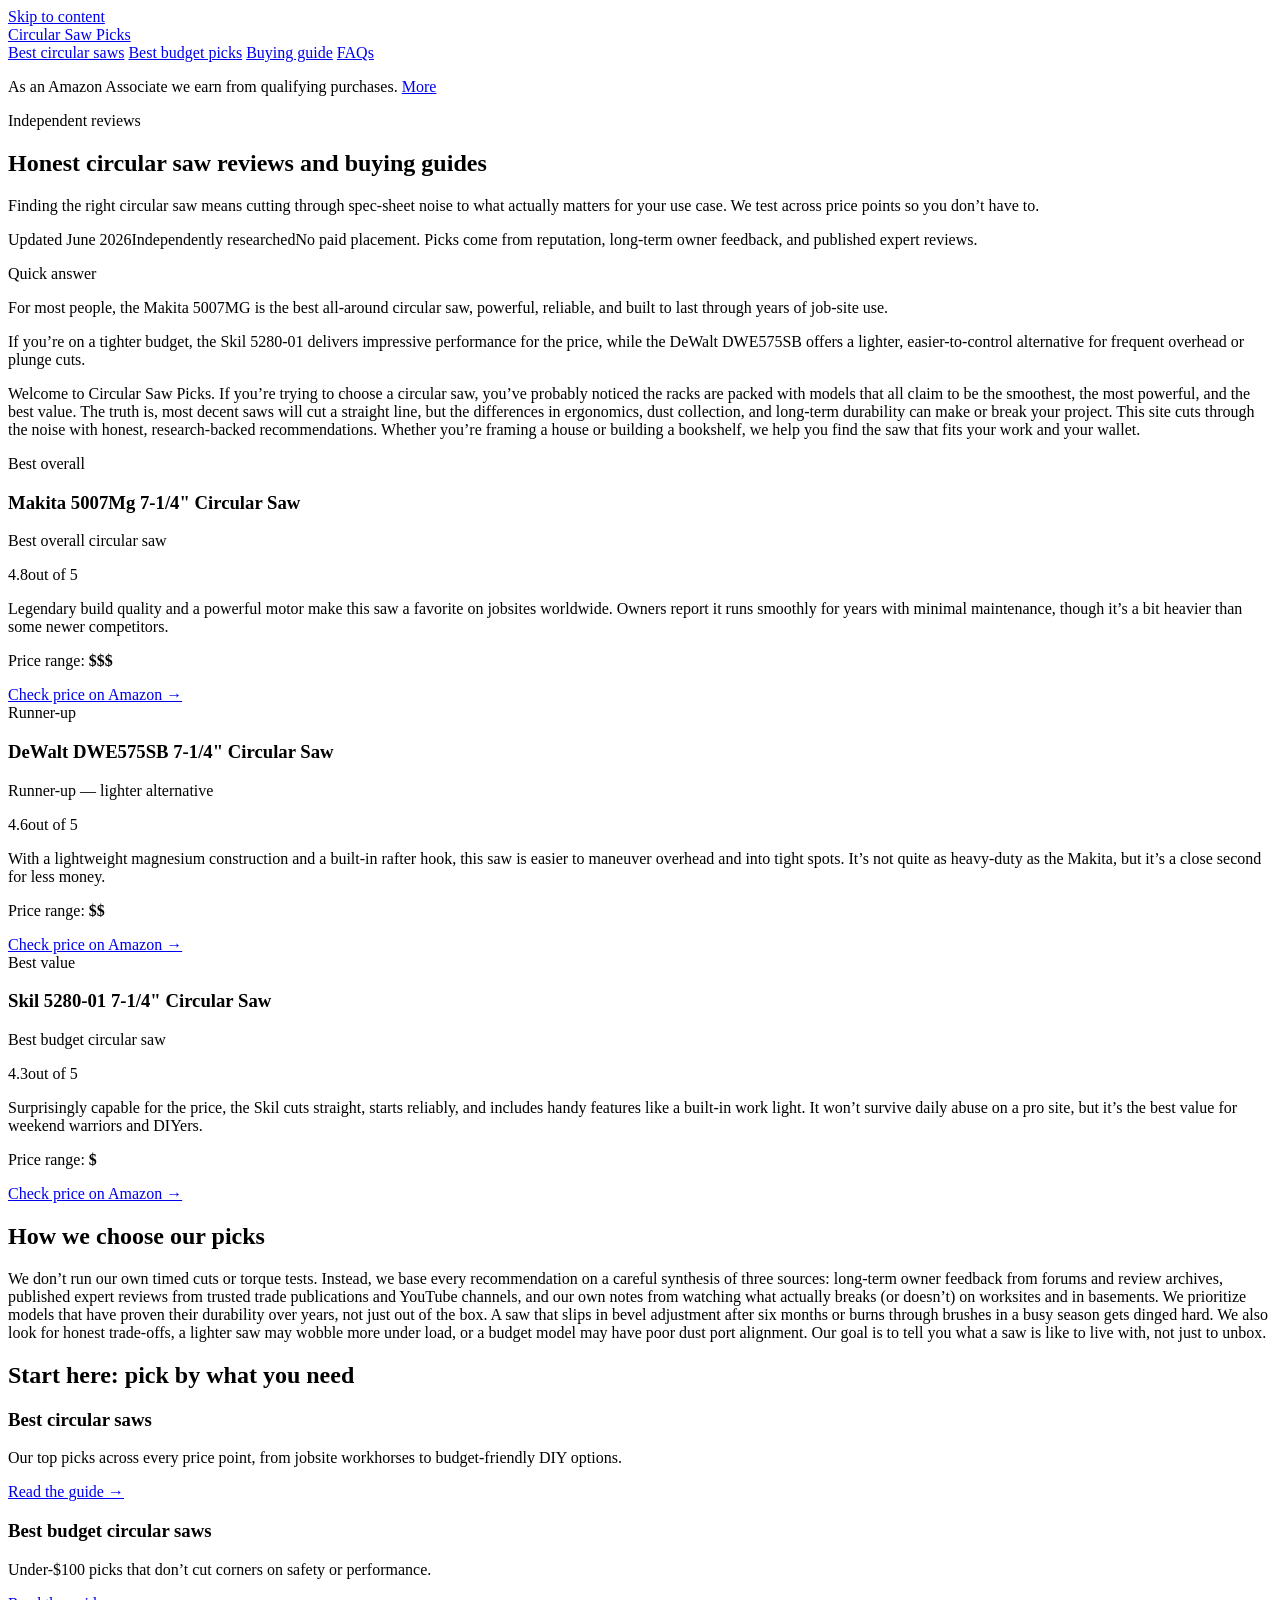
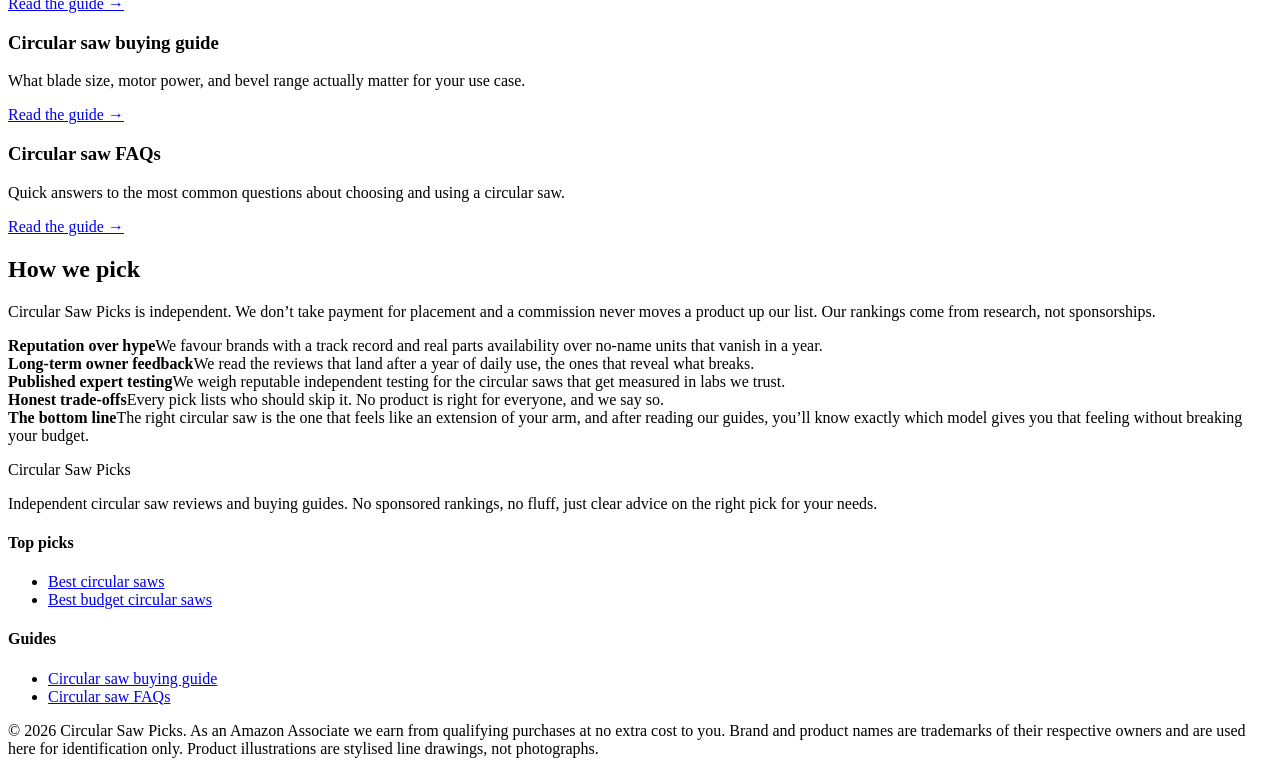
==== index.html @ 76725487 "Rebuild with gold-standard generator: fix /<repo>/ link prefix, add SEO + GEO + JSON-LD" ====
<!DOCTYPE html>
<html lang="en">
<head>
  <meta charset="UTF-8">
  <meta name="viewport" content="width=device-width, initial-scale=1">
  <title>Circular saw reviews and buying guides | Circular Saw Picks</title>
  <meta name="description" content="Independent circular saw reviews and buying guides. No sponsored rankings — just clear advice on the right pick for your needs.">
  <link rel="canonical" href="https://lee-fuhr.github.io/circular-saw-picks/">
  <meta name="robots" content="index, follow, max-image-preview:large">
  <meta property="og:type" content="website">
  <meta property="og:site_name" content="Circular Saw Picks">
  <meta property="og:title" content="Circular saw reviews and buying guides | Circular Saw Picks">
  <meta property="og:description" content="Independent circular saw reviews and buying guides. No sponsored rankings — just clear advice on the right pick for your needs.">
  <meta property="og:url" content="https://lee-fuhr.github.io/circular-saw-picks/">
  <meta name="twitter:card" content="summary_large_image">
  <meta name="twitter:title" content="Circular saw reviews and buying guides | Circular Saw Picks">
  <meta name="twitter:description" content="Independent circular saw reviews and buying guides. No sponsored rankings — just clear advice on the right pick for your needs.">
  <link rel="stylesheet" href="/circular-saw-picks/css/style.css">
  <script defer data-domain="lee-fuhr.github.io/circular-saw-picks" src="https://plausible.io/js/script.js"></script>
<script type="application/ld+json">
{
  "@context": "https://schema.org",
  "@graph": [
    {
      "@type": "WebSite",
      "@id": "https://lee-fuhr.github.io/circular-saw-picks/#website",
      "url": "https://lee-fuhr.github.io/circular-saw-picks/",
      "name": "Circular Saw Picks",
      "publisher": {
        "@type": "Organization",
        "name": "Circular Saw Picks"
      }
    },
    {
      "@type": "BreadcrumbList",
      "itemListElement": [
        {
          "@type": "ListItem",
          "position": 1,
          "name": "Home",
          "item": "https://lee-fuhr.github.io/circular-saw-picks/"
        }
      ]
    },
    {
      "@type": "Product",
      "name": "Makita 5007Mg 7-1/4\" Circular Saw",
      "description": "",
      "review": {
        "@type": "Review",
        "reviewBody": "",
        "author": {
          "@type": "Organization",
          "name": "Circular Saw Picks"
        },
        "reviewRating": {
          "@type": "Rating",
          "ratingValue": 4.7,
          "bestRating": 5,
          "worstRating": 1
        }
      },
      "offers": {
        "@type": "Offer",
        "url": "https://www.amazon.com/s?k=Makita+5007Mg+7-1%2F4%22+Circular+Saw&tag=leefuhrpicks-20",
        "availability": "https://schema.org/InStock",
        "priceCurrency": "USD"
      },
      "brand": {
        "@type": "Brand",
        "name": "Makita"
      }
    },
    {
      "@type": "Product",
      "name": "DeWalt DWE575SB 7-1/4\" Circular Saw",
      "description": "",
      "review": {
        "@type": "Review",
        "reviewBody": "",
        "author": {
          "@type": "Organization",
          "name": "Circular Saw Picks"
        },
        "reviewRating": {
          "@type": "Rating",
          "ratingValue": 4.7,
          "bestRating": 5,
          "worstRating": 1
        }
      },
      "offers": {
        "@type": "Offer",
        "url": "https://www.amazon.com/s?k=DeWalt+DWE575SB+7-1%2F4%22+Circular+Saw&tag=leefuhrpicks-20",
        "availability": "https://schema.org/InStock",
        "priceCurrency": "USD"
      },
      "brand": {
        "@type": "Brand",
        "name": "DeWalt"
      }
    },
    {
      "@type": "Product",
      "name": "Skil 5280-01 7-1/4\" Circular Saw",
      "description": "",
      "review": {
        "@type": "Review",
        "reviewBody": "",
        "author": {
          "@type": "Organization",
          "name": "Circular Saw Picks"
        },
        "reviewRating": {
          "@type": "Rating",
          "ratingValue": 4.5,
          "bestRating": 5,
          "worstRating": 1
        }
      },
      "offers": {
        "@type": "Offer",
        "url": "https://www.amazon.com/s?k=Skil+5280-01+7-1%2F4%22+Circular+Saw&tag=leefuhrpicks-20",
        "availability": "https://schema.org/InStock",
        "priceCurrency": "USD"
      },
      "brand": {
        "@type": "Brand",
        "name": "Skil"
      }
    },
    {
      "@type": "WebPage",
      "@id": "https://lee-fuhr.github.io/circular-saw-picks/#webpage",
      "url": "https://lee-fuhr.github.io/circular-saw-picks/",
      "name": "Circular saw reviews and buying guides",
      "description": "Independent circular saw reviews and buying guides. No sponsored rankings — just clear advice on the right pick for your needs.",
      "isPartOf": {
        "@id": "https://lee-fuhr.github.io/circular-saw-picks/#website"
      }
    }
  ]
}
</script>
</head>
<body>
  <a class="skip-link" href="#main">Skip to content</a>
  <header>
    <div class="container">
      <a class="brand" href="/circular-saw-picks/">Circular Saw <span class="dot">Picks</span></a>
      <nav>
      <a href="/circular-saw-picks/best-circular-saws/">Best circular saws</a>
      <a href="/circular-saw-picks/best-budget-circular-saws/">Best budget picks</a>
      <a href="/circular-saw-picks/circular-saw-buying-guide/">Buying guide</a>
      <a href="/circular-saw-picks/circular-saw-faqs/">FAQs</a>
      </nav>
    </div>
  </header>
  <main id="main">
    <div class="container">
      <p class="affiliate-note">As an Amazon Associate we earn from qualifying purchases. <a href="#site-footer">More</a></p>
      <article>

<div class="hero">
    <div class="container">
      <div class="hero-copy">
        <span class="eyebrow">Independent reviews</span>
        <h1>Honest circular saw reviews and buying guides</h1>
        <p>Finding the right circular saw means cutting through spec-sheet noise to what actually matters for your use case. We test across price points so you don’t have to.</p>
      </div>
      
    </div>
  </div>

<p class="updated"><span class="pill live">Updated June 2026</span><span class="pill">Independently researched</span><span>No paid placement. Picks come from reputation, long-term owner feedback, and published expert reviews.</span></p>

<div class="tldr"><span class="tldr-label">Quick answer</span>
<p>For most people, the Makita 5007MG is the best all-around circular saw, powerful, reliable, and built to last through years of job-site use.</p>
<p>If you’re on a tighter budget, the Skil 5280-01 delivers impressive performance for the price, while the DeWalt DWE575SB offers a lighter, easier-to-control alternative for frequent overhead or plunge cuts.</p>
</div>

<p>Welcome to Circular Saw Picks. If you’re trying to choose a circular saw, you’ve probably noticed the racks are packed with models that all claim to be the smoothest, the most powerful, and the best value. The truth is, most decent saws will cut a straight line, but the differences in ergonomics, dust collection, and long-term durability can make or break your project. This site cuts through the noise with honest, research-backed recommendations. Whether you’re framing a house or building a bookshelf, we help you find the saw that fits your work and your wallet.</p>

<div class="picks">
  <div class="pick is-top">
    <span class="ribbon best">Best overall</span>
    
    <div class="pick-body">
    <h3>Makita 5007Mg 7-1/4&quot; Circular Saw</h3>
    <p class="pick-sub">Best overall circular saw</p>
    <span class="stars"><span class="num">4.8</span><span class="bar"><span style="width:96%"></span></span><span>out of 5</span></span>
    <p class="blurb">Legendary build quality and a powerful motor make this saw a favorite on jobsites worldwide. Owners report it runs smoothly for years with minimal maintenance, though it’s a bit heavier than some newer competitors.</p>
    <p class="price-range">Price range: <b>$$$</b></p>
    <a class="btn-amazon full" href="https://www.amazon.com/s?k=Makita+5007Mg+7-1%2F4%22+Circular+Saw&tag=leefuhrpicks-20" rel="nofollow sponsored noopener" target="_blank">Check price on Amazon &rarr;</a>
    </div>
  </div>
  <div class="pick">
    <span class="ribbon runner">Runner-up</span>
    
    <div class="pick-body">
    <h3>DeWalt DWE575SB 7-1/4&quot; Circular Saw</h3>
    <p class="pick-sub">Runner-up — lighter alternative</p>
    <span class="stars"><span class="num">4.6</span><span class="bar"><span style="width:92%"></span></span><span>out of 5</span></span>
    <p class="blurb">With a lightweight magnesium construction and a built-in rafter hook, this saw is easier to maneuver overhead and into tight spots. It’s not quite as heavy-duty as the Makita, but it’s a close second for less money.</p>
    <p class="price-range">Price range: <b>$$</b></p>
    <a class="btn-amazon full" href="https://www.amazon.com/s?k=DeWalt+DWE575SB+7-1%2F4%22+Circular+Saw&tag=leefuhrpicks-20" rel="nofollow sponsored noopener" target="_blank">Check price on Amazon &rarr;</a>
    </div>
  </div>
  <div class="pick">
    <span class="ribbon value">Best value</span>
    
    <div class="pick-body">
    <h3>Skil 5280-01 7-1/4&quot; Circular Saw</h3>
    <p class="pick-sub">Best budget circular saw</p>
    <span class="stars"><span class="num">4.3</span><span class="bar"><span style="width:86%"></span></span><span>out of 5</span></span>
    <p class="blurb">Surprisingly capable for the price, the Skil cuts straight, starts reliably, and includes handy features like a built-in work light. It won’t survive daily abuse on a pro site, but it’s the best value for weekend warriors and DIYers.</p>
    <p class="price-range">Price range: <b>$</b></p>
    <a class="btn-amazon full" href="https://www.amazon.com/s?k=Skil+5280-01+7-1%2F4%22+Circular+Saw&tag=leefuhrpicks-20" rel="nofollow sponsored noopener" target="_blank">Check price on Amazon &rarr;</a>
    </div>
  </div>
</div>

<h2>How we choose our picks</h2>

<p>We don’t run our own timed cuts or torque tests. Instead, we base every recommendation on a careful synthesis of three sources: long-term owner feedback from forums and review archives, published expert reviews from trusted trade publications and YouTube channels, and our own notes from watching what actually breaks (or doesn’t) on worksites and in basements. We prioritize models that have proven their durability over years, not just out of the box. A saw that slips in bevel adjustment after six months or burns through brushes in a busy season gets dinged hard. We also look for honest trade-offs, a lighter saw may wobble more under load, or a budget model may have poor dust port alignment. Our goal is to tell you what a saw is like to live with, not just to unbox.</p>

<h2>Start here: pick by what you need</h2>

<div class="page-grid">
<div class="page-card"><div class="card-body"><h3>Best circular saws</h3><p>Our top picks across every price point, from jobsite workhorses to budget-friendly DIY options.</p><a class="read-more" href="/circular-saw-picks/best-circular-saws/">Read the guide &rarr;</a></div></div>
<div class="page-card"><div class="card-body"><h3>Best budget circular saws</h3><p>Under-$100 picks that don’t cut corners on safety or performance.</p><a class="read-more" href="/circular-saw-picks/best-budget-circular-saws/">Read the guide &rarr;</a></div></div>
<div class="page-card"><div class="card-body"><h3>Circular saw buying guide</h3><p>What blade size, motor power, and bevel range actually matter for your use case.</p><a class="read-more" href="/circular-saw-picks/circular-saw-buying-guide/">Read the guide &rarr;</a></div></div>
<div class="page-card"><div class="card-body"><h3>Circular saw FAQs</h3><p>Quick answers to the most common questions about choosing and using a circular saw.</p><a class="read-more" href="/circular-saw-picks/circular-saw-faqs/">Read the guide &rarr;</a></div></div>
</div>

<div class="trust">
<h2>How we pick</h2>
<p>Circular Saw Picks is independent. We don’t take payment for placement and a commission never moves a product up our list. Our rankings come from research, not sponsorships.</p>
<div class="trust-grid">
  <div><b>Reputation over hype</b>We favour brands with a track record and real parts availability over no-name units that vanish in a year.</div>
  <div><b>Long-term owner feedback</b>We read the reviews that land after a year of daily use, the ones that reveal what breaks.</div>
  <div><b>Published expert testing</b>We weigh reputable independent testing for the circular saws that get measured in labs we trust.</div>
  <div><b>Honest trade-offs</b>Every pick lists who should skip it. No product is right for everyone, and we say so.</div>
</div>
</div>

<div class="callout callout-tip"><strong>The bottom line</strong>The right circular saw is the one that feels like an extension of your arm, and after reading our guides, you’ll know exactly which model gives you that feeling without breaking your budget.</div>
      </article>
    </div>
  </main>
<footer id="site-footer">
    <div class="container">
      <div class="footer-grid">
        <div>
          <p class="brand-mark">Circular Saw <span class="dot">Picks</span></p>
          <p>Independent circular saw reviews and buying guides. No sponsored rankings, no fluff, just clear advice on the right pick for your needs.</p>
        </div>
        <div>
          <h4>Top picks</h4>
          <ul>
      <li><a href="/circular-saw-picks/best-circular-saws/">Best circular saws</a></li>
      <li><a href="/circular-saw-picks/best-budget-circular-saws/">Best budget circular saws</a></li>
          </ul>
        </div>
        <div>
          <h4>Guides</h4>
          <ul>
      <li><a href="/circular-saw-picks/circular-saw-buying-guide/">Circular saw buying guide</a></li>
      <li><a href="/circular-saw-picks/circular-saw-faqs/">Circular saw FAQs</a></li>
          </ul>
        </div>
      </div>
      <div class="footer-bottom">
        <p>&copy; 2026 Circular Saw Picks. As an Amazon Associate we earn from qualifying purchases at no extra cost to you. Brand and product names are trademarks of their respective owners and are used here for identification only. Product illustrations are stylised line drawings, not photographs.</p>
      </div>
    </div>
  </footer>
</body>
</html>
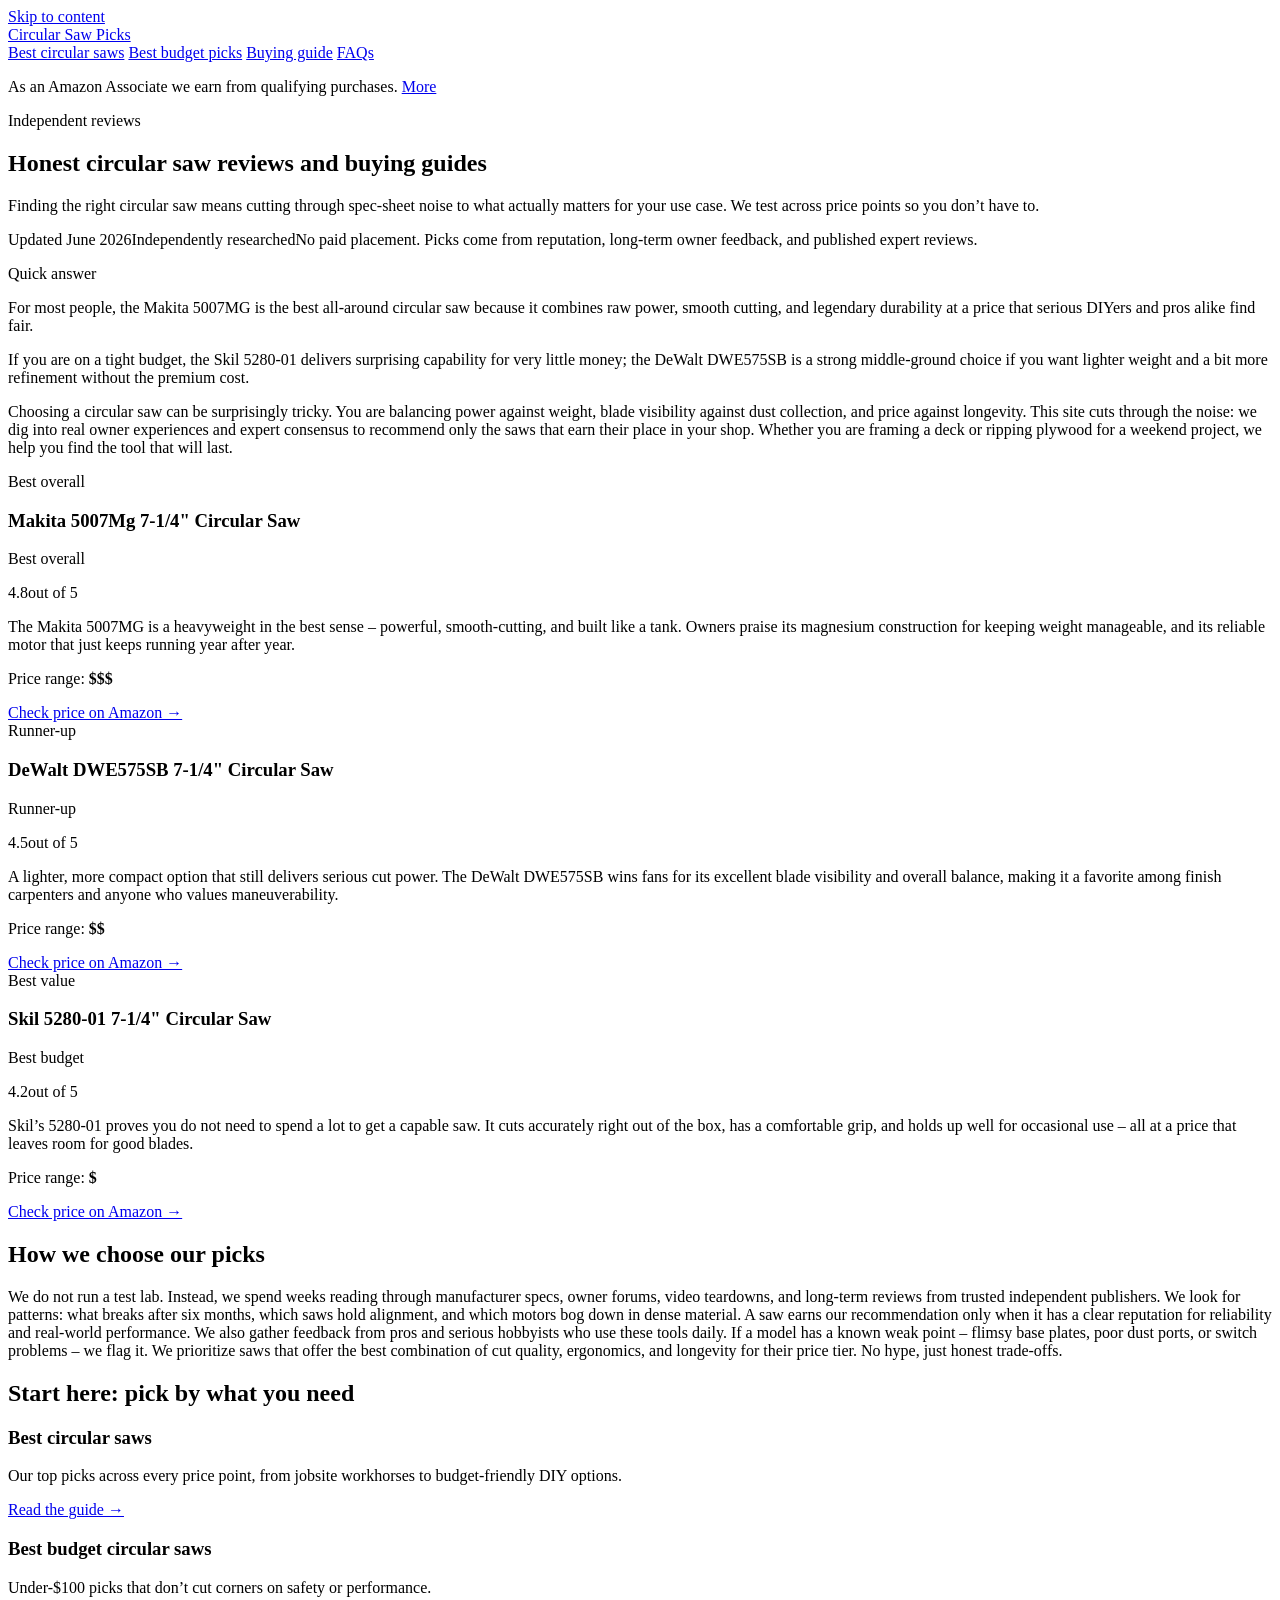
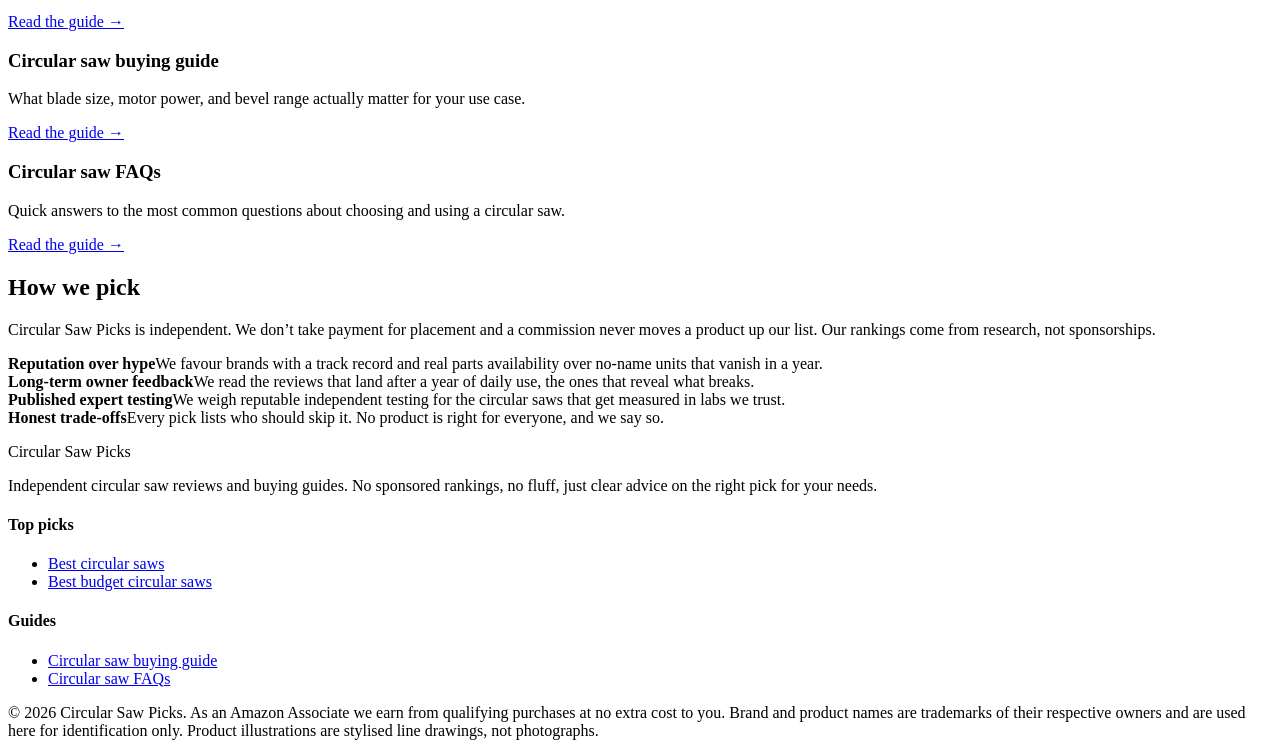
==== commit 5e4e0fb8: "Rebuild with gold-standard generator: fix /<repo>/ link prefix, add SEO + GEO + JSON-LD" ====
--- a/index.html
+++ b/index.html
@@ -5,26 +5,31 @@
   <meta name="viewport" content="width=device-width, initial-scale=1">
   <title>Circular saw reviews and buying guides | Circular Saw Picks</title>
   <meta name="description" content="Independent circular saw reviews and buying guides. No sponsored rankings — just clear advice on the right pick for your needs.">
-  <link rel="canonical" href="https://lee-fuhr.github.io/circular-saw-picks/">
+  <link rel="canonical" href="https://reviews.leefuhr.com/circular-saw-picks/">
   <meta name="robots" content="index, follow, max-image-preview:large">
   <meta property="og:type" content="website">
   <meta property="og:site_name" content="Circular Saw Picks">
   <meta property="og:title" content="Circular saw reviews and buying guides | Circular Saw Picks">
   <meta property="og:description" content="Independent circular saw reviews and buying guides. No sponsored rankings — just clear advice on the right pick for your needs.">
-  <meta property="og:url" content="https://lee-fuhr.github.io/circular-saw-picks/">
+  <meta property="og:url" content="https://reviews.leefuhr.com/circular-saw-picks/">
   <meta name="twitter:card" content="summary_large_image">
   <meta name="twitter:title" content="Circular saw reviews and buying guides | Circular Saw Picks">
   <meta name="twitter:description" content="Independent circular saw reviews and buying guides. No sponsored rankings — just clear advice on the right pick for your needs.">
   <link rel="stylesheet" href="/circular-saw-picks/css/style.css">
-  <script defer data-domain="lee-fuhr.github.io/circular-saw-picks" src="https://plausible.io/js/script.js"></script>
+  <!-- Privacy-friendly analytics by Plausible -->
+  <script async src="https://plausible.io/js/pa-WDFREd4dFJLeDJ6v-WRFj.js"></script>
+  <script>
+    window.plausible=window.plausible||function(){(plausible.q=plausible.q||[]).push(arguments)},plausible.init=plausible.init||function(i){plausible.o=i||{}};
+    plausible.init()
+  </script>
 <script type="application/ld+json">
 {
   "@context": "https://schema.org",
   "@graph": [
     {
       "@type": "WebSite",
-      "@id": "https://lee-fuhr.github.io/circular-saw-picks/#website",
-      "url": "https://lee-fuhr.github.io/circular-saw-picks/",
+      "@id": "https://reviews.leefuhr.com/circular-saw-picks/#website",
+      "url": "https://reviews.leefuhr.com/circular-saw-picks/",
       "name": "Circular Saw Picks",
       "publisher": {
         "@type": "Organization",
@@ -38,7 +43,7 @@
           "@type": "ListItem",
           "position": 1,
           "name": "Home",
-          "item": "https://lee-fuhr.github.io/circular-saw-picks/"
+          "item": "https://reviews.leefuhr.com/circular-saw-picks/"
         }
       ]
     },
@@ -131,12 +136,12 @@
     },
     {
       "@type": "WebPage",
-      "@id": "https://lee-fuhr.github.io/circular-saw-picks/#webpage",
-      "url": "https://lee-fuhr.github.io/circular-saw-picks/",
+      "@id": "https://reviews.leefuhr.com/circular-saw-picks/#webpage",
+      "url": "https://reviews.leefuhr.com/circular-saw-picks/",
       "name": "Circular saw reviews and buying guides",
       "description": "Independent circular saw reviews and buying guides. No sponsored rankings — just clear advice on the right pick for your needs.",
       "isPartOf": {
-        "@id": "https://lee-fuhr.github.io/circular-saw-picks/#website"
+        "@id": "https://reviews.leefuhr.com/circular-saw-picks/#website"
       }
     }
   ]
@@ -175,11 +180,11 @@
 <p class="updated"><span class="pill live">Updated June 2026</span><span class="pill">Independently researched</span><span>No paid placement. Picks come from reputation, long-term owner feedback, and published expert reviews.</span></p>
 
 <div class="tldr"><span class="tldr-label">Quick answer</span>
-<p>For most people, the Makita 5007MG is the best all-around circular saw, powerful, reliable, and built to last through years of job-site use.</p>
-<p>If you’re on a tighter budget, the Skil 5280-01 delivers impressive performance for the price, while the DeWalt DWE575SB offers a lighter, easier-to-control alternative for frequent overhead or plunge cuts.</p>
-</div>
-
-<p>Welcome to Circular Saw Picks. If you’re trying to choose a circular saw, you’ve probably noticed the racks are packed with models that all claim to be the smoothest, the most powerful, and the best value. The truth is, most decent saws will cut a straight line, but the differences in ergonomics, dust collection, and long-term durability can make or break your project. This site cuts through the noise with honest, research-backed recommendations. Whether you’re framing a house or building a bookshelf, we help you find the saw that fits your work and your wallet.</p>
+<p>For most people, the Makita 5007MG is the best all-around circular saw because it combines raw power, smooth cutting, and legendary durability at a price that serious DIYers and pros alike find fair.</p>
+<p>If you are on a tight budget, the Skil 5280-01 delivers surprising capability for very little money; the DeWalt DWE575SB is a strong middle-ground choice if you want lighter weight and a bit more refinement without the premium cost.</p>
+</div>
+
+<p>Choosing a circular saw can be surprisingly tricky. You are balancing power against weight, blade visibility against dust collection, and price against longevity. This site cuts through the noise: we dig into real owner experiences and expert consensus to recommend only the saws that earn their place in your shop. Whether you are framing a deck or ripping plywood for a weekend project, we help you find the tool that will last.</p>
 
 <div class="picks">
   <div class="pick is-top">
@@ -187,9 +192,9 @@
     
     <div class="pick-body">
     <h3>Makita 5007Mg 7-1/4&quot; Circular Saw</h3>
-    <p class="pick-sub">Best overall circular saw</p>
+    <p class="pick-sub">Best overall</p>
     <span class="stars"><span class="num">4.8</span><span class="bar"><span style="width:96%"></span></span><span>out of 5</span></span>
-    <p class="blurb">Legendary build quality and a powerful motor make this saw a favorite on jobsites worldwide. Owners report it runs smoothly for years with minimal maintenance, though it’s a bit heavier than some newer competitors.</p>
+    <p class="blurb">The Makita 5007MG is a heavyweight in the best sense – powerful, smooth-cutting, and built like a tank. Owners praise its magnesium construction for keeping weight manageable, and its reliable motor that just keeps running year after year.</p>
     <p class="price-range">Price range: <b>$$$</b></p>
     <a class="btn-amazon full" href="https://www.amazon.com/s?k=Makita+5007Mg+7-1%2F4%22+Circular+Saw&tag=leefuhrpicks-20" rel="nofollow sponsored noopener" target="_blank">Check price on Amazon &rarr;</a>
     </div>
@@ -199,9 +204,9 @@
     
     <div class="pick-body">
     <h3>DeWalt DWE575SB 7-1/4&quot; Circular Saw</h3>
-    <p class="pick-sub">Runner-up — lighter alternative</p>
-    <span class="stars"><span class="num">4.6</span><span class="bar"><span style="width:92%"></span></span><span>out of 5</span></span>
-    <p class="blurb">With a lightweight magnesium construction and a built-in rafter hook, this saw is easier to maneuver overhead and into tight spots. It’s not quite as heavy-duty as the Makita, but it’s a close second for less money.</p>
+    <p class="pick-sub">Runner-up</p>
+    <span class="stars"><span class="num">4.5</span><span class="bar"><span style="width:90%"></span></span><span>out of 5</span></span>
+    <p class="blurb">A lighter, more compact option that still delivers serious cut power. The DeWalt DWE575SB wins fans for its excellent blade visibility and overall balance, making it a favorite among finish carpenters and anyone who values maneuverability.</p>
     <p class="price-range">Price range: <b>$$</b></p>
     <a class="btn-amazon full" href="https://www.amazon.com/s?k=DeWalt+DWE575SB+7-1%2F4%22+Circular+Saw&tag=leefuhrpicks-20" rel="nofollow sponsored noopener" target="_blank">Check price on Amazon &rarr;</a>
     </div>
@@ -211,9 +216,9 @@
     
     <div class="pick-body">
     <h3>Skil 5280-01 7-1/4&quot; Circular Saw</h3>
-    <p class="pick-sub">Best budget circular saw</p>
-    <span class="stars"><span class="num">4.3</span><span class="bar"><span style="width:86%"></span></span><span>out of 5</span></span>
-    <p class="blurb">Surprisingly capable for the price, the Skil cuts straight, starts reliably, and includes handy features like a built-in work light. It won’t survive daily abuse on a pro site, but it’s the best value for weekend warriors and DIYers.</p>
+    <p class="pick-sub">Best budget</p>
+    <span class="stars"><span class="num">4.2</span><span class="bar"><span style="width:84%"></span></span><span>out of 5</span></span>
+    <p class="blurb">Skil’s 5280-01 proves you do not need to spend a lot to get a capable saw. It cuts accurately right out of the box, has a comfortable grip, and holds up well for occasional use – all at a price that leaves room for good blades.</p>
     <p class="price-range">Price range: <b>$</b></p>
     <a class="btn-amazon full" href="https://www.amazon.com/s?k=Skil+5280-01+7-1%2F4%22+Circular+Saw&tag=leefuhrpicks-20" rel="nofollow sponsored noopener" target="_blank">Check price on Amazon &rarr;</a>
     </div>
@@ -222,7 +227,7 @@
 
 <h2>How we choose our picks</h2>
 
-<p>We don’t run our own timed cuts or torque tests. Instead, we base every recommendation on a careful synthesis of three sources: long-term owner feedback from forums and review archives, published expert reviews from trusted trade publications and YouTube channels, and our own notes from watching what actually breaks (or doesn’t) on worksites and in basements. We prioritize models that have proven their durability over years, not just out of the box. A saw that slips in bevel adjustment after six months or burns through brushes in a busy season gets dinged hard. We also look for honest trade-offs, a lighter saw may wobble more under load, or a budget model may have poor dust port alignment. Our goal is to tell you what a saw is like to live with, not just to unbox.</p>
+<p>We do not run a test lab. Instead, we spend weeks reading through manufacturer specs, owner forums, video teardowns, and long-term reviews from trusted independent publishers. We look for patterns: what breaks after six months, which saws hold alignment, and which motors bog down in dense material. A saw earns our recommendation only when it has a clear reputation for reliability and real-world performance. We also gather feedback from pros and serious hobbyists who use these tools daily. If a model has a known weak point – flimsy base plates, poor dust ports, or switch problems – we flag it. We prioritize saws that offer the best combination of cut quality, ergonomics, and longevity for their price tier. No hype, just honest trade-offs.</p>
 
 <h2>Start here: pick by what you need</h2>
 
@@ -243,8 +248,6 @@
   <div><b>Honest trade-offs</b>Every pick lists who should skip it. No product is right for everyone, and we say so.</div>
 </div>
 </div>
-
-<div class="callout callout-tip"><strong>The bottom line</strong>The right circular saw is the one that feels like an extension of your arm, and after reading our guides, you’ll know exactly which model gives you that feeling without breaking your budget.</div>
       </article>
     </div>
   </main>
